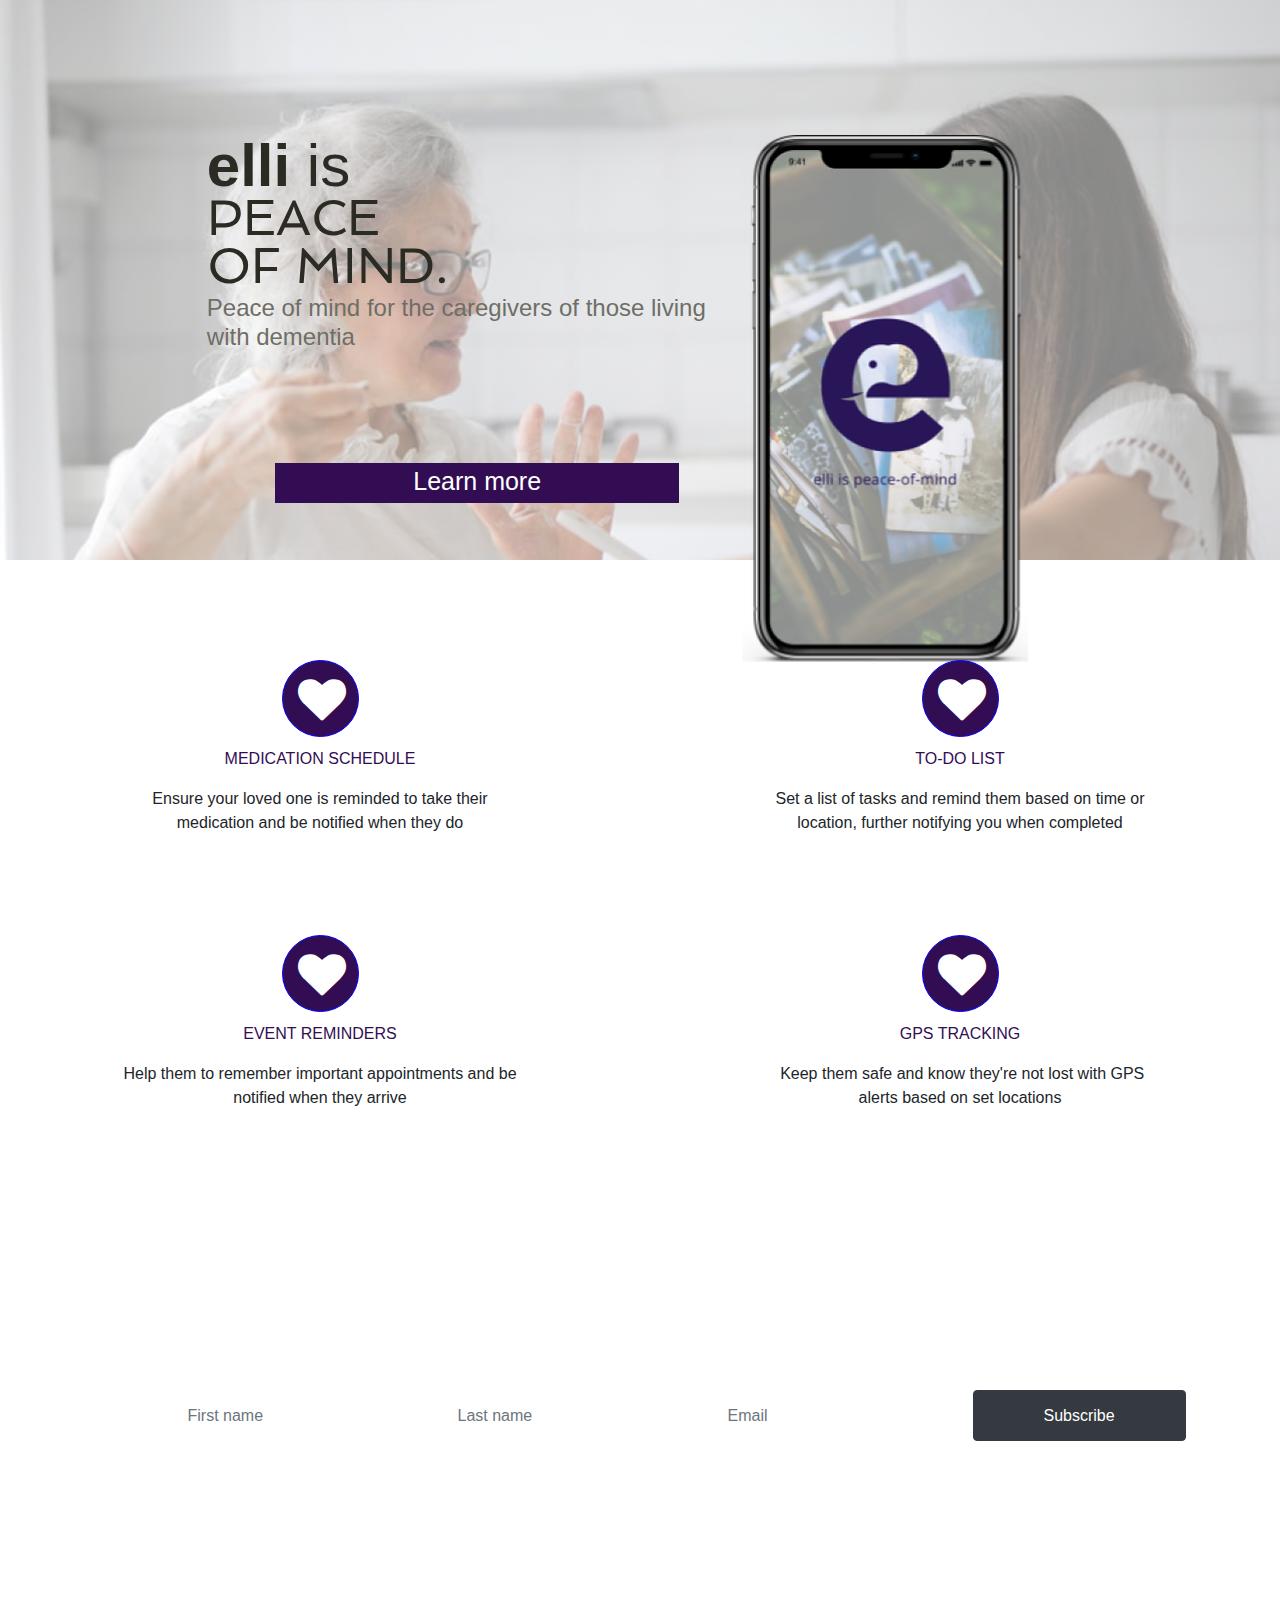
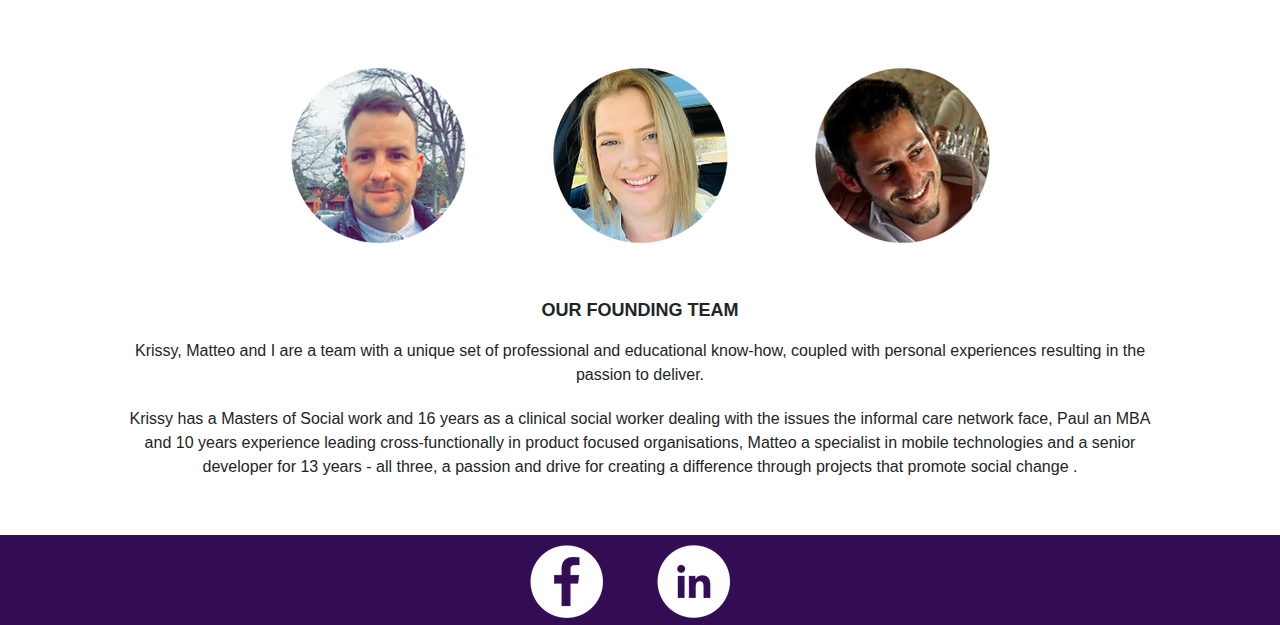
==== Index.html @ 695ed7a3 "clean code( all images & icons  are local ) ." ====
<!DOCTYPE html>
<html lang="en">
  <head>
    <meta charset="UTF-8" />
    <meta name="viewport" content="width=device-width, initial-scale=1.0" />
    <link
      rel="shortcut icon"
      href="/assets/logos/elli-logo.png"
      type="image/png"
    />
    <link
      rel="stylesheet"
      href="https://stackpath.bootstrapcdn.com/bootstrap/4.5.2/css/bootstrap.min.css"
      integrity="sha384-JcKb8q3iqJ61gNV9KGb8thSsNjpSL0n8PARn9HuZOnIxN0hoP+VmmDGMN5t9UJ0Z"
      crossorigin="anonymous"
    />

    <link
      rel="stylesheet"
      href="https://cdnjs.cloudflare.com/ajax/libs/font-awesome/4.7.0/css/font-awesome.min.css"
    />

    <link rel="stylesheet" href="style.css" />
    <title>Dementia App | Elli</title>
  </head>
  <body>
    <div class="container" id="first-section">
      <div class="presentation">
        <h4
          class="font-h4 color-1"
          style="font-size: 60px; font-family: roboto-thin, roboto, sans-serif"
        >
          <span style="font-weight: bold" style="letter-spacing: 0em"
            >elli</span
          >
          <span style="letter-spacing: 0em">is</span>
        </h4>
        <h4 class="color-1">PEACE</h4>
        <h4 class="color-1">OF MIND.</h4>
        <h6 class="color-2">
          <span class="color-2" style="letter-spacing: 0em"
            >Peace of mind for the caregivers of those living with
            dementia</span
          >
        </h6>
      </div>
      <div class="learn-more-button">
        <a href="#third-section">Learn more </a>
      </div>

      <div class="phone-icon">
        <img alt="Phone Image" src="./assets/images/phone-image.jpg" />
      </div>
    </div>

    <div class="container-fluid" id="second-section" style="background: white">
      <div class="row" style="padding-top: 100px">
        <div class="feature-box container col-4">
          <div class="heart-icon container rounded-circle">
            <i class="fa fa-heart"></i>
          </div>
          <p>MEDICATION SCHEDULE</p>

          <span
            >Ensure your loved one is reminded to take their medication and be
            notified when they do</span
          >
        </div>
        <div class="feature-box container col-4">
          <div class="heart-icon container rounded-circle">
            <i class="fa fa-heart"></i>
          </div>
          <p>TO-DO LIST</p>

          <span
            >Set a list of tasks and remind them based on time or location,
            further notifying you when completed</span
          >
        </div>
      </div>

      <div class="row" style="padding-top: 100px">
        <div class="feature-box container col-4">
          <div class="heart-icon container rounded-circle">
            <i class="fa fa-heart"></i>
          </div>
          <p>EVENT REMINDERS</p>

          <span
            >Help them to remember important appointments and be notified when
            they arrive</span
          >
        </div>
        <div class="feature-box container col-4">
          <div class="heart-icon container rounded-circle">
            <i class="fa fa-heart"></i>
          </div>
          <p>GPS TRACKING​</p>

          <span
            >​ Keep them safe and know they're not lost with GPS alerts based on
            set locations</span
          >
        </div>
      </div>

      <!-- finish -->
    </div>
    <div class="container-fluid" id="third-section">
      <div class="subscribtion">
        <form>
          <div class="row">
            <div class="col">
              <input
                type="text"
                class="form-control"
                placeholder="First name"
              />
            </div>
            <div class="col">
              <input type="text" class="form-control" placeholder="Last name" />
            </div>
            <div class="col">
              <input type="text" class="form-control" placeholder="Email" />
            </div>
            <div class="col">
              <button class="btn btn-dark">Subscribe</button>
            </div>
          </div>
        </form>
      </div>
    </div>
    <div class="container-fluid" id="fourth-section" style="background: white">
      <div class="row">
        <div class="container team">
          <img alt="The team members" src="./assets/images/team-members.jpg" />
        </div>
      </div>
      <div class="row" style="margin-top: 50px">
        <div
          class="container"
          style="text-align: center; padding: 0 50px 0 50px"
        >
          <span
            style="
              text-align: center;
              font-weight: bold;
              font-size: 18px;
              line-height: normal;
              letter-spacing: normal;
            "
            >OUR FOUNDING TEAM</span
          >

          <p style="margin: 16px 0 20px 0">
            Krissy, Matteo and I are a team with a unique set of professional
            and educational know-how, coupled with personal experiences
            resulting in the passion to deliver.
          </p>

          <p style="margin: 16px 0 16px 0">
            Krissy has a Masters of Social work and 16 years as a clinical
            social worker dealing with the issues the informal care network
            face, Paul an MBA and 10 years experience leading cross-functionally
            in product focused organisations, Matteo a specialist in mobile
            technologies and a senior developer for 13 years - all three, a
            passion and drive for creating a difference through projects that
            promote social change .
          </p>
        </div>
      </div>
      <div
        class="row"
        style="margin-top: 40px; height: 90px; background: rgba(51, 13, 84, 1)"
      >
        <div class="container" style="text-align: center">
          <span>
            <a href="https://www.facebook.com/elliappco" target="_blank">
              <img
                alt="Facebook"
                src="./assets/icons/facebook-icon.jpg"
                style="margin-right: 50px; margin-top: 10px"
            /></a>
          </span>

          <span>
            <a
              href="https://www.linkedin.com/company/elliappco/"
              target="_blank"
            >
              <img
                alt="LinkedIn"
                src="./assets/icons/linkedIn-icon.jpg"
                style="margin-right: 20px; margin-top: 10px"
            /></a>
          </span>
        </div>
      </div>
    </div>

    <script
      src="https://code.jquery.com/jquery-3.5.1.slim.min.js"
      integrity="sha384-DfXdz2htPH0lsSSs5nCTpuj/zy4C+OGpamoFVy38MVBnE+IbbVYUew+OrCXaRkfj"
      crossorigin="anonymous"
    ></script>
    <script
      src="https://cdn.jsdelivr.net/npm/popper.js@1.16.1/dist/umd/popper.min.js"
      integrity="sha384-9/reFTGAW83EW2RDu2S0VKaIzap3H66lZH81PoYlFhbGU+6BZp6G7niu735Sk7lN"
      crossorigin="anonymous"
    ></script>
    <script
      src="https://stackpath.bootstrapcdn.com/bootstrap/4.5.2/js/bootstrap.min.js"
      integrity="sha384-B4gt1jrGC7Jh4AgTPSdUtOBvfO8shuf57BaghqFfPlYxofvL8/KUEfYiJOMMV+rV"
      crossorigin="anonymous"
    ></script>
  </body>
</html>
---- style.css ----
@import url('https://fonts.googleapis.com/css2?family=Spinnaker&display=swap');

* {
  margin: 0;
  padding: 0;
  scroll-behavior: smooth;
}

body {
  background: linear-gradient(
      rgba(255, 255, 255, 0.5),
      rgba(255, 255, 255, 0.5)
    ),
    url(./assets/images/backgorund-image.jpg);
  overflow-x: auto;
  overflow-y: scroll;
  height: 100%;
  scroll-behavior: smooth;
  background-repeat: no-repeat;
  background-attachment: fixed;
  background-size: cover;
}

#first-section {
  height: 560px;
  padding: 5% 0;
}

.presentation {
  position: relative;
  top: 18%;
  left: 12%;
  width: 500px;
}

h4 {
  font: normal normal normal 45px/1.4em Spinnaker, sans-serif;
  font-size: 50px;
  line-height: 0.8;
}

.font-h4 {
  color: #060605;
}

.presentation h6 {
  font-family: roboto-thin, roboto, sans-serif;
  font-size: 24px;
}

.learn-more-button {
  position: relative;
  top: 42%;
  left: 18%;
  width: 404px;
  height: 40px;
  border: none;
  background: #330d54;
  text-align: center;
}
.learn-more-button a {
  font-size: 25px;
  color: white;
  text-decoration: none;
}

.phone-icon {
  position: absolute;
  left: 58%;
  top: 15%;
}

#second-section {
  height: 650px;
}

.heart-icon {
  position: relative;
  height: 77px;
  width: 77px;
  margin-bottom: 10px;
  border: 1px solid blue;
  text-align: center;
  background: #330d54;
}

.feature-box {
  text-align: center;
}

.feature-box p {
  color: #330d54;
}

.heart-icon i {
  color: white;
  position: absolute;
  top: 20%;
  left: 20%;
  font-size: 3rem;
}

#third-section {
  height: 400px;
}

.subscribtion {
  position: relative;
  top: 45%;
  left: 13%;
  width: 1050px;
}

.subscribtion .col {
  height: 51px;
  padding-left: 0;
}

.subscribtion .col input {
  height: 100%;
  padding-left: 24px;
  border-width: 1px;
  background-color: rgba(255, 255, 255, 0.5);
  border-color: transparent;
  border-style: solid;
  text-align: left;
  border-radius: 0;
  color: #2b2b24;
  font-size: 16px;
  font-weight: 200;
}

.subscribtion .col input:hover {
  background-color: white;
}

.subscribtion .col input:focus {
  background-color: white;
}

.subscribtion button {
  height: 100%;
  padding-left: 70px;
  padding-right: 70px;
}

.subscribtion button:hover {
  background-color: black;
}

#fourth-section {
  height: 600px;
}

.team {
  margin-top: 51px;
  text-align: center;
}

.color-1 {
  color: #2b2b24;
}

.color-2 {
  color: #6e6e67;
}
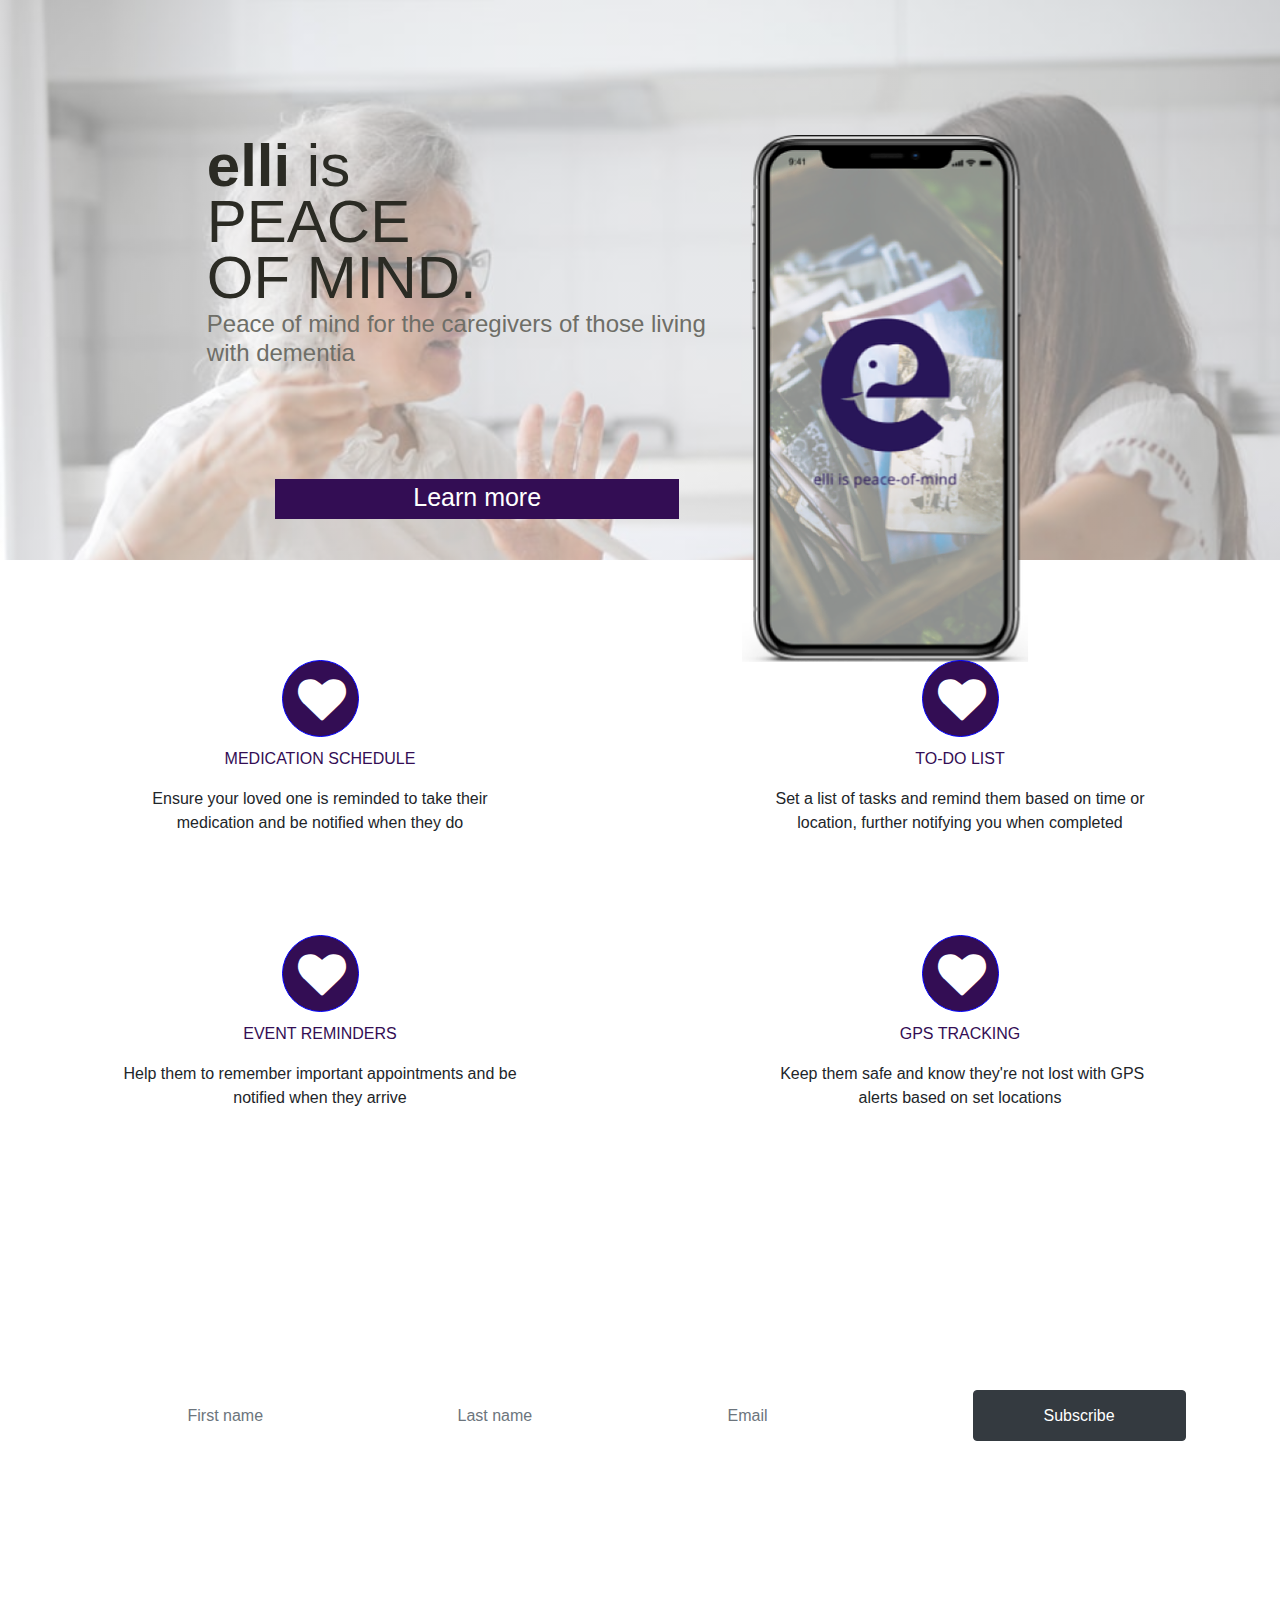
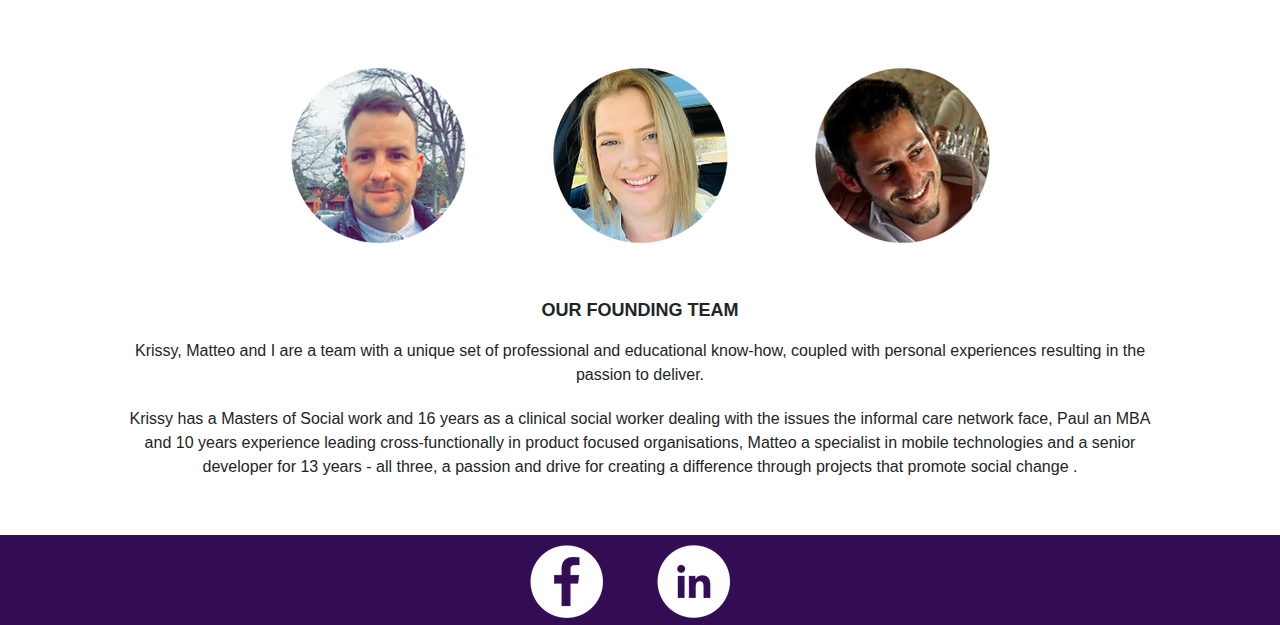
==== commit 230f5422: "clean code (all styles attr moved to the css file)" ====
--- a/Index.html
+++ b/Index.html
@@ -26,19 +26,14 @@
   <body>
     <div class="container" id="first-section">
       <div class="presentation">
-        <h4
-          class="font-h4 color-1"
-          style="font-size: 60px; font-family: roboto-thin, roboto, sans-serif"
-        >
-          <span style="font-weight: bold" style="letter-spacing: 0em"
-            >elli</span
-          >
-          <span style="letter-spacing: 0em">is</span>
+        <h4 class="font-h4 color-1">
+          <span class="elli-word">elli</span>
+          <span class="is-word">is</span>
         </h4>
         <h4 class="color-1">PEACE</h4>
         <h4 class="color-1">OF MIND.</h4>
         <h6 class="color-2">
-          <span class="color-2" style="letter-spacing: 0em"
+          <span class="color-2"
             >Peace of mind for the caregivers of those living with
             dementia</span
           >
@@ -53,8 +48,8 @@
       </div>
     </div>
 
-    <div class="container-fluid" id="second-section" style="background: white">
-      <div class="row" style="padding-top: 100px">
+    <div class="container-fluid" id="second-section">
+      <div class="row first-row">
         <div class="feature-box container col-4">
           <div class="heart-icon container rounded-circle">
             <i class="fa fa-heart"></i>
@@ -79,7 +74,7 @@
         </div>
       </div>
 
-      <div class="row" style="padding-top: 100px">
+      <div class="row second-row">
         <div class="feature-box container col-4">
           <div class="heart-icon container rounded-circle">
             <i class="fa fa-heart"></i>
@@ -130,35 +125,23 @@
         </form>
       </div>
     </div>
-    <div class="container-fluid" id="fourth-section" style="background: white">
+    <div class="container-fluid" id="fourth-section">
       <div class="row">
-        <div class="container team">
+        <div class="container team-images">
           <img alt="The team members" src="./assets/images/team-members.jpg" />
         </div>
       </div>
       <div class="row" style="margin-top: 50px">
-        <div
-          class="container"
-          style="text-align: center; padding: 0 50px 0 50px"
-        >
-          <span
-            style="
-              text-align: center;
-              font-weight: bold;
-              font-size: 18px;
-              line-height: normal;
-              letter-spacing: normal;
-            "
-            >OUR FOUNDING TEAM</span
-          >
+        <div class="container team-presentation">
+          <span class="title">OUR FOUNDING TEAM</span>
 
-          <p style="margin: 16px 0 20px 0">
+          <p class="first-paragraph">
             Krissy, Matteo and I are a team with a unique set of professional
             and educational know-how, coupled with personal experiences
             resulting in the passion to deliver.
           </p>
 
-          <p style="margin: 16px 0 16px 0">
+          <p class="second-paragraph">
             Krissy has a Masters of Social work and 16 years as a clinical
             social worker dealing with the issues the informal care network
             face, Paul an MBA and 10 years experience leading cross-functionally
@@ -169,17 +152,14 @@
           </p>
         </div>
       </div>
-      <div
-        class="row"
-        style="margin-top: 40px; height: 90px; background: rgba(51, 13, 84, 1)"
-      >
-        <div class="container" style="text-align: center">
+      <div class="row footer">
+        <div class="container">
           <span>
             <a href="https://www.facebook.com/elliappco" target="_blank">
               <img
+                class="facebook-icon"
                 alt="Facebook"
                 src="./assets/icons/facebook-icon.jpg"
-                style="margin-right: 50px; margin-top: 10px"
             /></a>
           </span>
 
@@ -189,9 +169,9 @@
               target="_blank"
             >
               <img
+                class="LinkedIn-icon"
                 alt="LinkedIn"
                 src="./assets/icons/linkedIn-icon.jpg"
-                style="margin-right: 20px; margin-top: 10px"
             /></a>
           </span>
         </div>
--- a/style.css
+++ b/style.css
@@ -33,6 +33,19 @@
   width: 500px;
 }
 
+.presentation h4 {
+  font-size: 60px;
+  font-family: roboto-thin, roboto, sans-serif;
+}
+
+.presentation .elli-word {
+  font-weight: bold;
+  letter-spacing: 0em;
+}
+.presentation .is-word {
+  letter-spacing: 0em;
+}
+
 h4 {
   font: normal normal normal 45px/1.4em Spinnaker, sans-serif;
   font-size: 50px;
@@ -71,7 +84,16 @@
 }
 
 #second-section {
+  background: white;
   height: 650px;
+}
+
+#second-section .first-row {
+  padding-top: 100px;
+}
+
+#second-section .second-row {
+  padding-top: 100px;
 }
 
 .heart-icon {
@@ -149,12 +171,54 @@
 }
 
 #fourth-section {
+  background: white;
   height: 600px;
 }
 
-.team {
+.team-images {
   margin-top: 51px;
   text-align: center;
+}
+
+.team-presentation {
+  text-align: center;
+  padding: 0 50px 0 50px;
+}
+
+.team-presentation .title {
+  text-align: center;
+  font-weight: bold;
+  font-size: 18px;
+  line-height: normal;
+  letter-spacing: normal;
+}
+
+.team-presentation .first-paragraph {
+  margin: 16px 0 20px 0;
+}
+
+.team-presentation .second-paragraph {
+  margin: 16px 0 16px 0;
+}
+
+.footer {
+  margin-top: 40px;
+  height: 90px;
+  background: rgba(51, 13, 84, 1);
+}
+
+.footer .container {
+  text-align: center;
+}
+
+.facebook-icon {
+  margin-right: 50px;
+  margin-top: 10px;
+}
+
+.LinkedIn-icon {
+  margin-right: 20px;
+  margin-top: 10px;
 }
 
 .color-1 {
